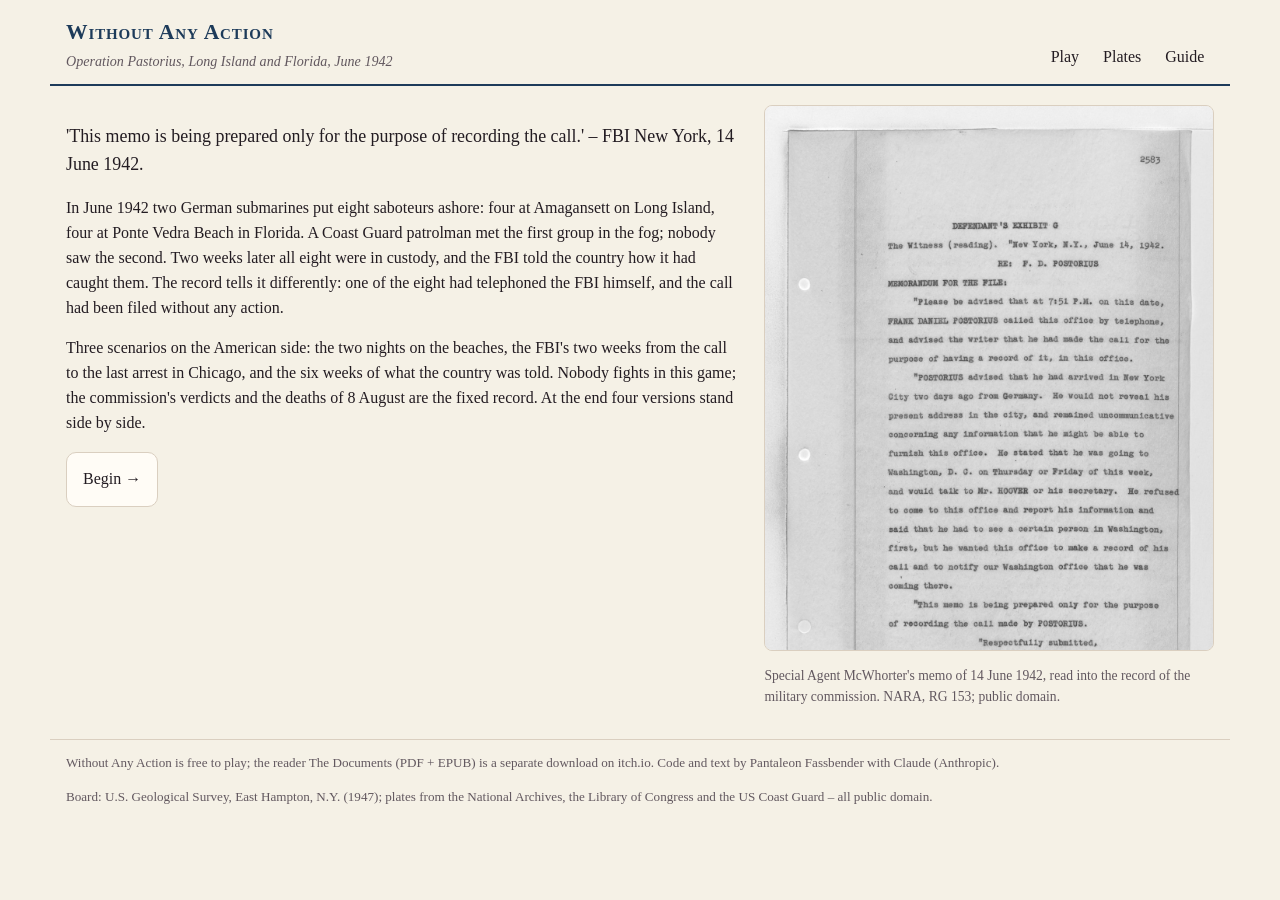
==== index.html @ 76934d22 "Without Any Action: three scenarios, reckoning, plates, itch package Co-Authored-By: Claude Opus 5.5" ====
<!doctype html>
<html lang="en">
<head>
<meta charset="utf-8">
<meta name="viewport" content="width=device-width, initial-scale=1">
<title>Without Any Action</title>
<meta name="description" content="Operation Pastorius, June 1942: eight German saboteurs, two beaches, one telephone call – and four versions of how they were caught.">
<link rel="stylesheet" href="style.css">
<link rel="icon" href="data:image/svg+xml,%3Csvg xmlns='http://www.w3.org/2000/svg' viewBox='0 0 32 32'%3E%3Crect x='7' y='5' width='18' height='22' fill='%23f3ecd9' stroke='%231d3b5a' stroke-width='2'/%3E%3Cpath d='M11 11 H21 M11 15 H21 M11 19 H17' stroke='%231d3b5a' stroke-width='2'/%3E%3C/svg%3E">
</head>
<body>
<header class="top">
  <a class="brand" href="index.html"><strong>Without Any Action</strong><em>Operation Pastorius, Long Island and Florida, June 1942</em></a>
  <nav><a href="play.html">Play</a><a href="plates.html">Plates</a><a href="guide.html">Guide</a></nav>
</header>
<main>
  <div class="hero">
    <div>
      <p class="lede">'This memo is being prepared only for the purpose of recording the call.' – FBI New York, 14 June 1942.</p>
      <p>In June 1942 two German submarines put eight saboteurs ashore: four at Amagansett on Long Island, four at Ponte Vedra Beach in Florida. A Coast Guard patrolman met the first group in the fog; nobody saw the second. Two weeks later all eight were in custody, and the FBI told the country how it had caught them. The record tells it differently: one of the eight had telephoned the FBI himself, and the call had been filed without any action.</p>
      <p>Three scenarios on the American side: the two nights on the beaches, the FBI's two weeks from the call to the last arrest in Chicago, and the six weeks of what the country was told. Nobody fights in this game; the commission's verdicts and the deaths of 8 August are the fixed record. At the end four versions stand side by side.</p>
      <p><a class="card" href="play.html" style="display:inline-block">Begin →</a></p>
    </div>
    <figure><img src="assets/plates/memo1942.jpg" alt="The FBI memo of 14 June 1942"><figcaption>Special Agent McWhorter's memo of 14 June 1942, read into the record of the military commission. NARA, RG 153; public domain.</figcaption></figure>
  </div>
</main>
<footer><p>Without Any Action is free to play; the reader The Documents (PDF + EPUB) is a separate download on itch.io. Code and text by Pantaleon Fassbender with Claude (Anthropic).</p><p>Board: U.S. Geological Survey, East Hampton, N.Y. (1947); plates from the National Archives, the Library of Congress and the US Coast Guard – all public domain.</p></footer>
</body>
</html>
---- style.css ----
:root{
  --paper:#f5f1e6; --panel:#fffcf6; --ink:#231c22; --ink2:#62585f; --line:#dacfc0;
  --red:#1d3b5a; --gold:#8a6d2f; --tree:#3f6b3a;
  --dt:#59604c; --sow:#9b3b2e; --pol:#2f6a8f; --hist:#8a6d2f; --zivil:#3f6b3a; --rezeption:#7a7064;
  --serif:"Iowan Old Style","Palatino Linotype",Palatino,"Book Antiqua",Georgia,serif;
}
*{box-sizing:border-box}
body{margin:0; background:var(--paper); color:var(--ink); font-family:var(--serif); line-height:1.55}
a{color:var(--red)}
.top{display:flex; justify-content:space-between; align-items:flex-end; flex-wrap:wrap; gap:.6rem 1.5rem;
  max-width:1180px; margin:0 auto; padding:1rem 16px .6rem; border-bottom:2px solid var(--red)}
.brand{text-decoration:none; color:inherit}
.brand strong{display:block; font-size:1.35rem; color:var(--red); font-variant:small-caps; letter-spacing:.04em}
.brand em{font-size:.88rem; color:var(--ink2)}
.top nav{display:flex; gap:.3rem; flex-wrap:wrap}
.top nav a{text-decoration:none; color:var(--ink); padding:.25rem .6rem; border-radius:5px}
.top nav a.on{background:var(--red); color:#fff}
main{max-width:1180px; margin:0 auto; padding:1.2rem 16px 2rem}
footer{max-width:1180px; margin:0 auto; padding:0 16px 2rem; font-size:.82rem; color:var(--ink2); border-top:1px solid var(--line)}
h1{font-size:2rem; margin:.2rem 0 .6rem; line-height:1.2}
h2{font-size:1.35rem; margin:1.6rem 0 .5rem}
h3{margin:.2rem 0 .3rem}
.lede{font-size:1.12rem; max-width:48rem}
.fine{font-size:.85rem; color:var(--ink2)}
.tag{font-size:.75rem; letter-spacing:.08em; text-transform:uppercase; color:var(--ink2)}
.panel{background:var(--panel); border:1px solid var(--line); border-radius:10px; padding:1rem 1.2rem; margin:1rem 0}
.readable{max-width:44rem}
.grid{display:grid; gap:1rem}
.g2{grid-template-columns:repeat(auto-fill,minmax(300px,1fr))}
.g4{grid-template-columns:repeat(auto-fill,minmax(210px,1fr))}
.card{background:var(--panel); border:1px solid var(--line); border-radius:10px; padding:.9rem 1rem; text-decoration:none; color:inherit; display:block}
a.card:hover{border-color:var(--red)}
.card.planned{opacity:.72; border-style:dashed}
.side{display:inline-block; font-size:.72rem; padding:0 .45rem; border-radius:99px; color:#fff; letter-spacing:.03em}
.side.dt{background:var(--dt)} .side.sow{background:var(--sow)} .side.pol{background:var(--pol)}
.side.hist{background:var(--hist)} .side.zivil{background:var(--zivil)} .side.rezeption{background:var(--rezeption)}
/* language: static blocks carry both, the page shows one */
html[lang=de] .i-en, html[lang=en] .i-de{display:none}
.uibtn{font:inherit; font-size:.85rem; background:var(--panel); color:var(--ink); border:1px solid var(--red); border-radius:5px; padding:.2rem .6rem; cursor:pointer; margin-left:.4rem}
.uibtn:hover{background:var(--red); color:#fff}
.hero{display:grid; grid-template-columns:minmax(0,1.5fr) minmax(0,1fr); gap:1.5rem; align-items:start}
.hero.one{grid-template-columns:1fr}
.hero img{width:100%; border-radius:8px; border:1px solid var(--line)}
figure{margin:0}
figcaption{font-size:.85rem; color:var(--ink2); margin-top:.4rem; overflow-wrap:anywhere}
.quote{border-left:3px solid var(--red); padding:.2rem 0 .2rem 1rem; margin:1rem 0; font-style:italic}
/* reader */
.toc{display:flex; flex-wrap:wrap; gap:.4rem; margin:.6rem 0 1rem}
.toc a{border:1px solid var(--line); border-radius:6px; padding:.2rem .6rem; text-decoration:none; color:var(--ink); background:var(--panel); font-size:.9rem}
.toc a.on{border-color:var(--red); background:var(--red); color:#fff}
.langbar{display:flex; gap:.3rem; margin:.4rem 0 1rem}
.langbar button{font:inherit; font-size:.85rem; background:var(--panel); border:1px solid var(--line); border-radius:6px; padding:.2rem .7rem; cursor:pointer}
.langbar button.on{background:var(--ink); color:var(--paper); border-color:var(--ink)}
.unit{display:grid; grid-template-columns:4.6rem minmax(0,1fr); gap:.3rem .8rem; padding:.55rem 0; border-bottom:1px dotted var(--line)}
.unit .num{font-size:.78rem; color:var(--ink2); text-align:right; padding-top:.2rem}
.unit .num a{color:inherit; text-decoration:none}
.unit .pg{display:block; font-size:.7rem; line-height:1.25; margin-top:.3rem; color:var(--ink2); opacity:.85}
.unit.hl{background:#f3e0d8}
.unit .cols{display:grid; grid-template-columns:1fr 1fr; gap:1.2rem}
.unit .cols.one{grid-template-columns:1fr}
.unit .orig{color:var(--ink2)}
.unit.label .text{font-variant:small-caps; letter-spacing:.03em; font-weight:600; color:var(--red)}
.unit h4{margin:0 0 .3rem; font-size:.95rem; color:var(--red)}
.unit .text,.unit .orig{white-space:pre-line}
.note{grid-column:2; font-size:.84rem; color:var(--ink2); border-left:2px solid var(--gold); padding-left:.6rem}
.hinweis{font-size:.9rem}
/* timeline */
.tl{position:relative; margin:1rem 0 0 .6rem; padding-left:1.4rem; border-left:2px solid var(--line)}
.st{position:relative; margin:0 0 1.2rem; display:grid; grid-template-columns:minmax(0,1fr) 140px; gap:1rem; align-items:start}
.st::before{content:""; position:absolute; left:-1.95rem; top:.35rem; width:12px; height:12px; border-radius:50%; background:var(--c,var(--ink)); border:2px solid var(--paper)}
.st .d{font-size:.82rem; color:var(--ink2)}
.st img{width:140px; border-radius:6px; border:1px solid var(--line)}
.st p{margin:.2rem 0}
.legend{display:flex; flex-wrap:wrap; gap:.4rem}
/* plates */
.plate img{width:100%; border-radius:6px; border:1px solid var(--line); background:#fff}
.lightbox{position:fixed; inset:0; background:rgba(20,16,12,.85); display:flex; align-items:center; justify-content:center; padding:16px; z-index:10}
.lightbox img{max-width:100%; max-height:86vh; border-radius:6px}
.lightbox .cap{color:#f5efe2; max-width:44rem; font-size:.9rem; margin-top:.6rem}
.lightbox figure{text-align:center}
/* compare */
.cmp{display:grid; gap:1rem; margin-top:1rem}
.cmp.n2{grid-template-columns:1fr 1fr}
.cmp.n3{grid-template-columns:repeat(3,minmax(0,1fr))}
.cmp.n4{grid-template-columns:1fr 1fr}
.voice{background:var(--panel); border:1px solid var(--line); border-radius:10px; padding:.8rem 1rem}
.vhead{border-bottom:1px solid var(--line); padding-bottom:.5rem; margin-bottom:.5rem}
.vunit{margin:.7rem 0}
.vunit .text{white-space:pre-line}
@media (max-width:760px){
  .cmp.n2,.cmp.n3,.cmp.n4{grid-template-columns:1fr}
  .hero{grid-template-columns:1fr}
  .unit .cols{grid-template-columns:1fr}
  .st{grid-template-columns:1fr}
  .st img{width:110px}
  h1{font-size:1.6rem}
}
@media (prefers-color-scheme: dark){
  :root:not([data-theme="light"]){--paper:#1c171b; --panel:#262026; --ink:#ece4ea; --ink2:#b3a8b0; --line:#43383f; --red:#d9a77c}
  :root:not([data-theme="light"]) .unit.hl{background:#3a2a35}
  :root:not([data-theme="light"]) .top nav a.on, :root:not([data-theme="light"]) .toc a.on{color:#1c171b}
}

.cta{display:inline-block; background:var(--red); color:#fff; text-decoration:none; padding:.5rem 1rem; border-radius:6px; font-weight:bold}
.cta:hover{background:#6b1f16}
p > .cta{margin-right:.6rem}
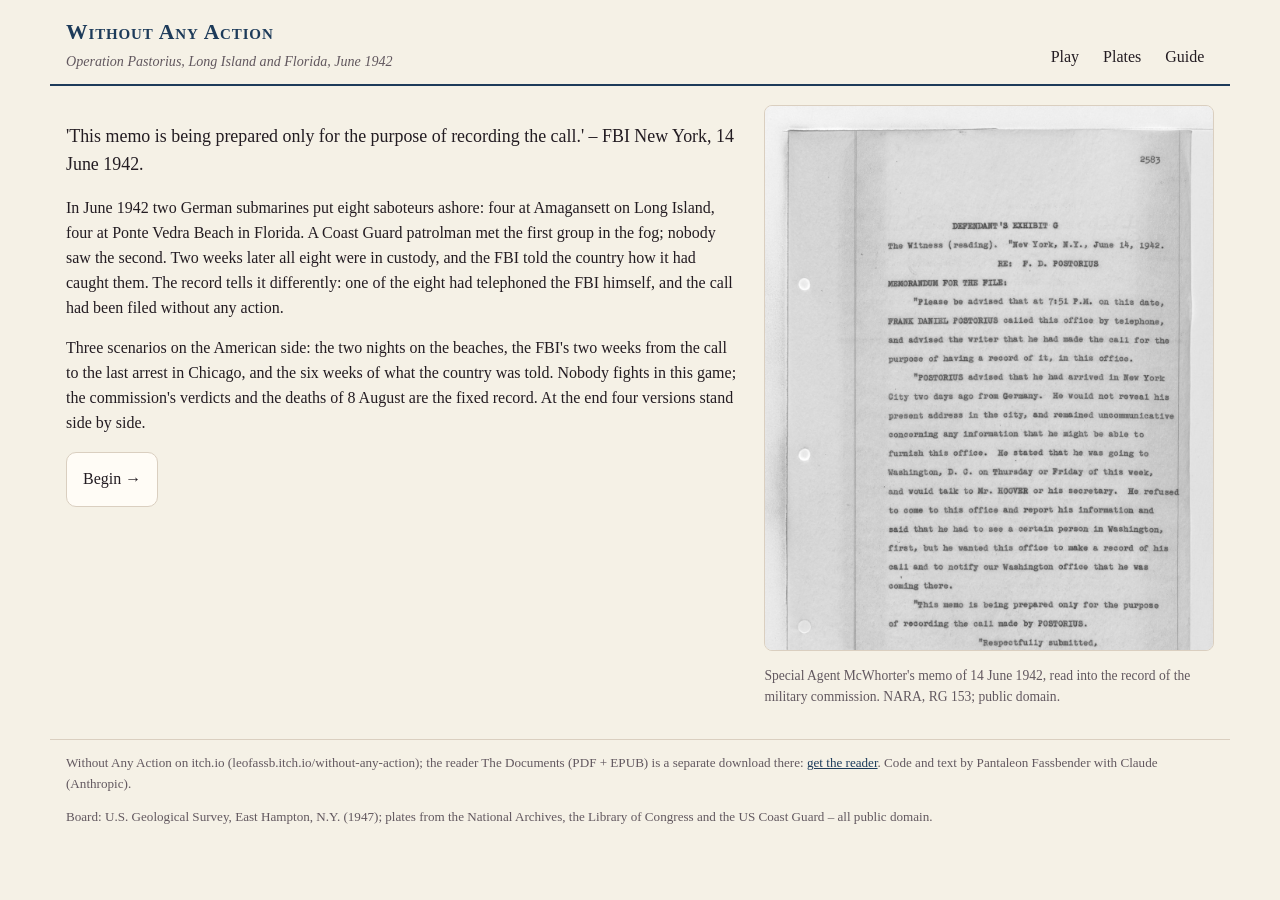
==== commit 36aeca0c: "Link the itch.io page in the pages, README and reader Co-Authored-By: Claude Opus 5.5 <noreply@anthr" ====
--- a/index.html
+++ b/index.html
@@ -24,6 +24,6 @@
     <figure><img src="assets/plates/memo1942.jpg" alt="The FBI memo of 14 June 1942"><figcaption>Special Agent McWhorter's memo of 14 June 1942, read into the record of the military commission. NARA, RG 153; public domain.</figcaption></figure>
   </div>
 </main>
-<footer><p>Without Any Action is free to play; the reader The Documents (PDF + EPUB) is a separate download on itch.io. Code and text by Pantaleon Fassbender with Claude (Anthropic).</p><p>Board: U.S. Geological Survey, East Hampton, N.Y. (1947); plates from the National Archives, the Library of Congress and the US Coast Guard – all public domain.</p></footer>
+<footer><p>Without Any Action on itch.io (leofassb.itch.io/without-any-action); the reader The Documents (PDF + EPUB) is a separate download there: <a href="https://leofassb.itch.io/without-any-action/purchase" target="_blank" rel="noopener">get the reader</a>. Code and text by Pantaleon Fassbender with Claude (Anthropic).</p><p>Board: U.S. Geological Survey, East Hampton, N.Y. (1947); plates from the National Archives, the Library of Congress and the US Coast Guard – all public domain.</p></footer>
 </body>
 </html>
